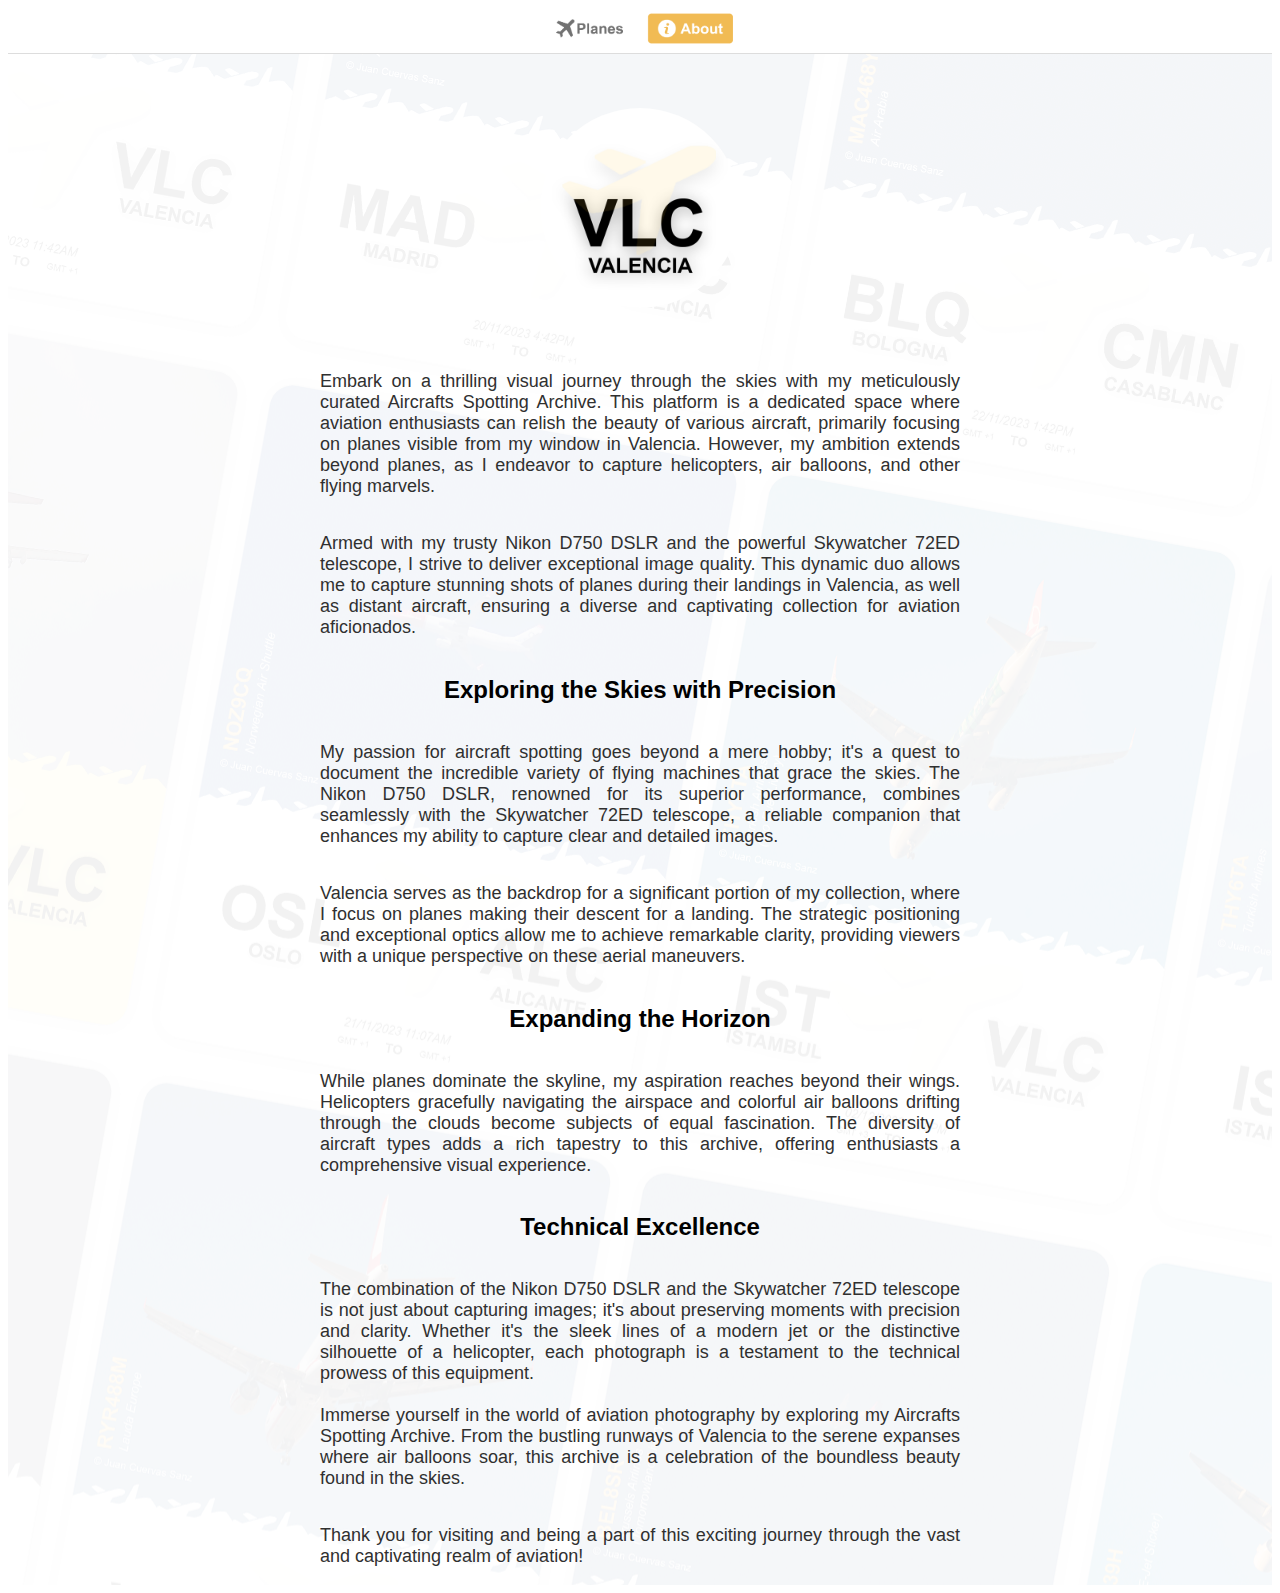
==== About.html @ 158a176d "Fixed Things" ====
<!DOCTYPE html>
<html lang="en">
<head>
    <meta charset="UTF-8">
    <meta name="viewport" content="width=device-width, initial-scale=1.0">
    <link rel="stylesheet" href="/css/style.css">
    <title>Aircrafts Spotting Archive</title>
</head>
<body class= "about_bck">
    <div class = "navbar">
    

        <div class = "nav_buttons">
            <div class = navbtn>
              <a href="Index.html">  <img class ="icon" src = "Icons/planes_btn.png"></a>
              
            </div>
            <div class = navbtn>
               <a href="About.html"> <img class ="icon" src = "Icons/about_btn_selected.png"></a>
                
            </div>
           

        </div>

    </div>
    <div class ="div_line"></div>
    <div class = "about">
        <div class ="pfp"></div>
        
        <p>Embark on a thrilling visual journey through the skies with my meticulously curated Aircrafts Spotting Archive. This platform is a dedicated space where aviation enthusiasts can relish the beauty of various aircraft, primarily focusing on planes visible from my window in Valencia. However, my ambition extends beyond planes, as I endeavor to capture helicopters, air balloons, and other flying marvels.</p>

        <p>Armed with my trusty Nikon D750 DSLR and the powerful Skywatcher 72ED telescope, I strive to deliver exceptional image quality. This dynamic duo allows me to capture stunning shots of planes during their landings in Valencia, as well as distant aircraft, ensuring a diverse and captivating collection for aviation aficionados.</p>

        <h2>Exploring the Skies with Precision</h2>
        <p>My passion for aircraft spotting goes beyond a mere hobby; it's a quest to document the incredible variety of flying machines that grace the skies. The Nikon D750 DSLR, renowned for its superior performance, combines seamlessly with the Skywatcher 72ED telescope, a reliable companion that enhances my ability to capture clear and detailed images.</p>

        <p>Valencia serves as the backdrop for a significant portion of my collection, where I focus on planes making their descent for a landing. The strategic positioning and exceptional optics allow me to achieve remarkable clarity, providing viewers with a unique perspective on these aerial maneuvers.</p>

        <h2>Expanding the Horizon</h2>
        <p>While planes dominate the skyline, my aspiration reaches beyond their wings. Helicopters gracefully navigating the airspace and colorful air balloons drifting through the clouds become subjects of equal fascination. The diversity of aircraft types adds a rich tapestry to this archive, offering enthusiasts a comprehensive visual experience.</p>

        <h2>Technical Excellence</h2>
        <p>The combination of the Nikon D750 DSLR and the Skywatcher 72ED telescope is not just about capturing images; it's about preserving moments with precision and clarity. Whether it's the sleek lines of a modern jet or the distinctive silhouette of a helicopter, each photograph is a testament to the technical prowess of this equipment. <br><br>
        Immerse yourself in the world of aviation photography by exploring my Aircrafts Spotting Archive. From the bustling runways of Valencia to the serene expanses where air balloons soar, this archive is a celebration of the boundless beauty found in the skies.</p>

        <p>Thank you for visiting and being a part of this exciting journey through the vast and captivating realm of aviation!</p>
     
       

    </div>


</body>
</html>
---- css/style.css ----
a{
text-decoration: none;


}

p{
font-family: Arial, Helvetica, sans-serif;
color: rgb(48, 48, 48);
font-size: large;
text-align: justify;

}

h2{

    font-family: Arial, Helvetica, sans-serif;
    font-weight: bold;
    

}

.about{
background-image: url("about_bck.png");
}




.navbar{
height: 5vh;
display: grid;
grid-template-columns: repeat(10 , 1fr);
padding:0 3vw 0 3vw;


}

.nav_buttons{
height: 5vh;
grid-area:  1 / 1 / 1 / 11;
z-index: 1;
display: flex;
justify-content: center;
align-items: center;

}



.icon{
height: 5vh;
margin: 0 .5vw 0 .5vw;
}



.div_line{
background-color: rgba(206, 206, 206, 0.692);
height: .1vh;
width: auto;



}

.plane_img{
width: 25vw;

}

.plane_photos, .about{
display: flex;
justify-content: center;

}

.row{
    padding-top: 1vh;
    display: grid;
    justify-items: center;
grid-template-areas: "a b c";    
grid-auto-columns: 25vw;
    
}

.pfp{
    background-image: url("PFP.png");
width: 200px;
height: 200px;
background-size: contain;
border-radius: 100%;
margin-bottom: 5vh;
margin-top: 5vh;

}
.about{
    padding-top: 1vh;
    display: grid;
    justify-items: center;
grid-template-areas: "a";    
grid-auto-columns: 50vw;
    
}

@media (max-width: 700px) {
    .row{
       
    grid-template-areas: "a";    
   
        
    }

    .plane_img{
        width: 80vw;
        
        }
  }
  

  @media (min-width: 700px) and ( max-width: 1200px) {
    .row{
       
        grid-template-areas: "a b";    
        grid-auto-columns: 45vw;
   
        
    }

    .plane_img{
        width: 45vw;
        }
  }
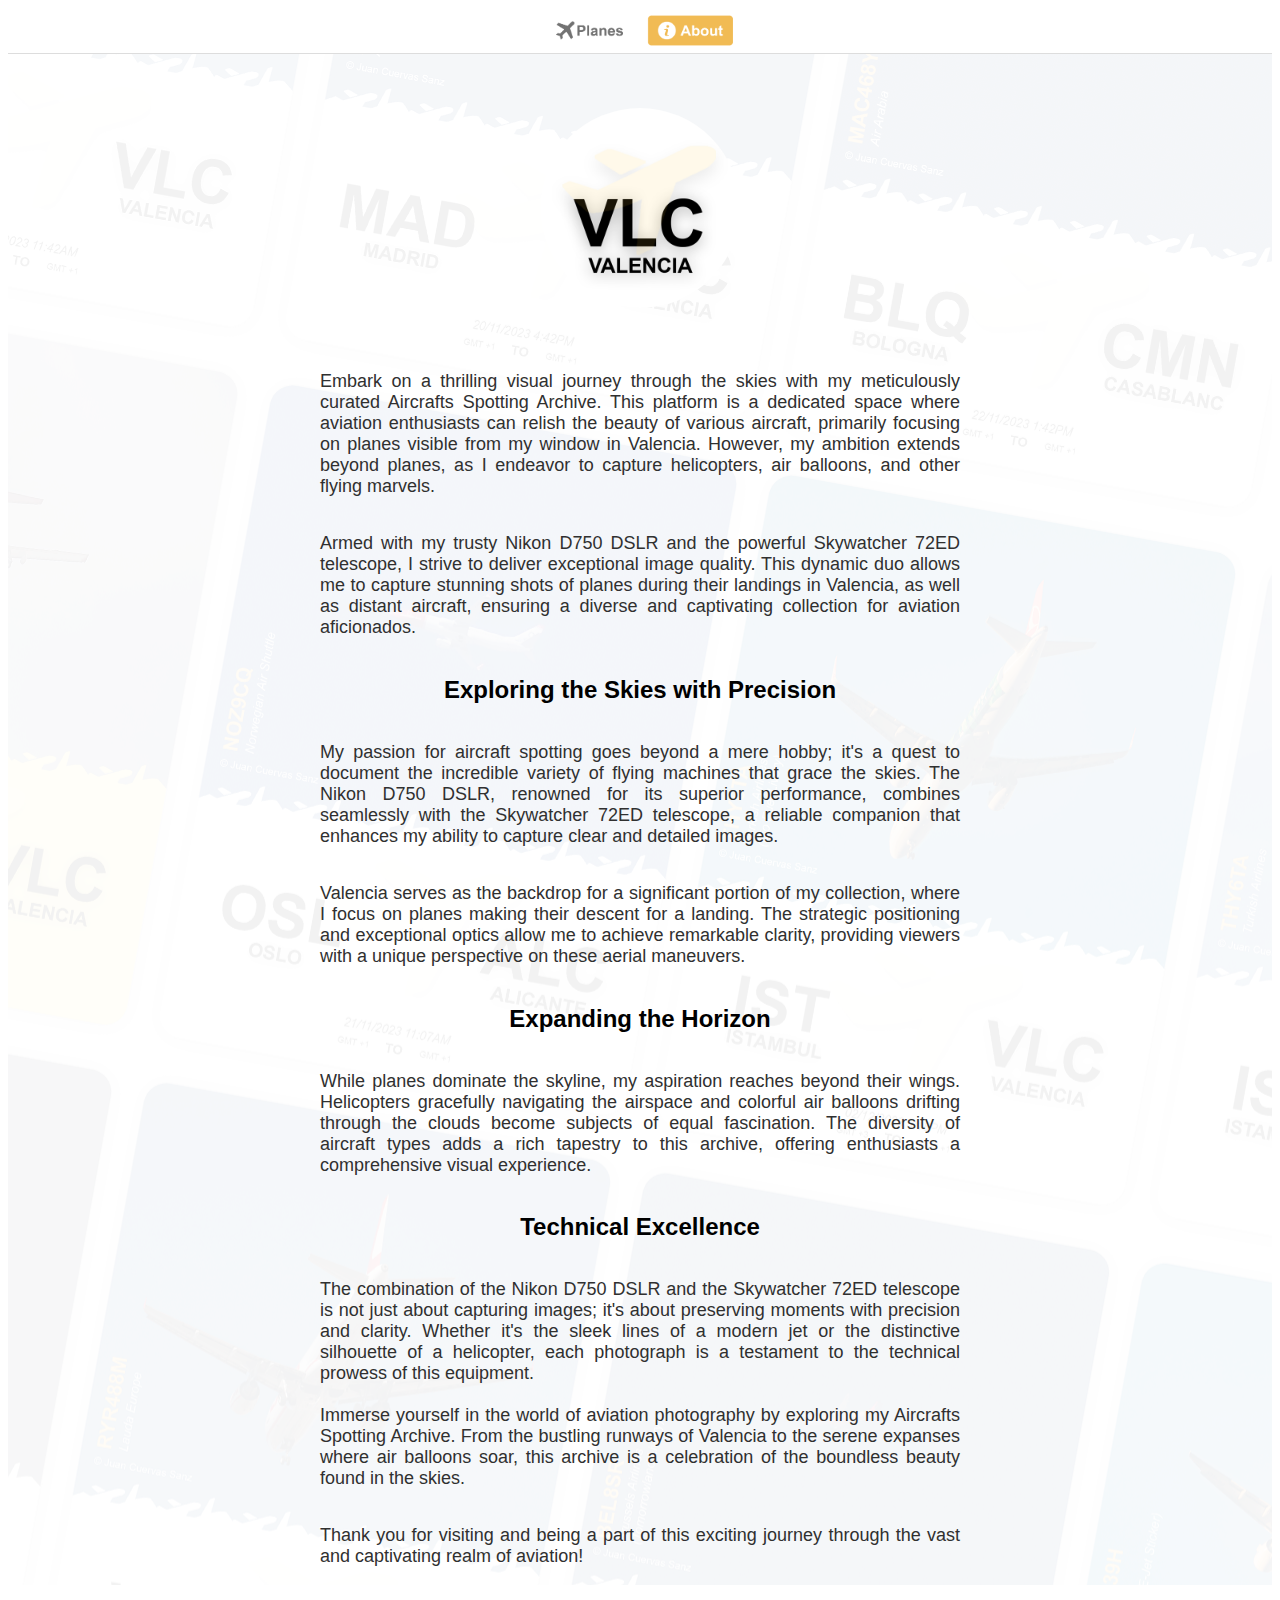
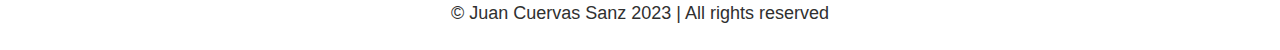
==== commit 7e333120: "Added copyright" ====
--- a/About.html
+++ b/About.html
@@ -8,7 +8,7 @@
 </head>
 <body class= "about_bck">
     <div class = "navbar">
-    
+        <div class = "navcomponent">
 
         <div class = "nav_buttons">
             <div class = navbtn>
@@ -23,6 +23,7 @@
 
         </div>
 
+    </div>
     </div>
     <div class ="div_line"></div>
     <div class = "about">
@@ -50,6 +51,9 @@
 
     </div>
 
+    <div class="copyright">
+        <p>© Juan Cuervas Sanz 2023 | All rights reserved</p>
+    </div>
 
 </body>
 </html>--- a/css/style.css
+++ b/css/style.css
@@ -24,17 +24,11 @@
 background-image: url("about_bck.png");
 }
 
+.navbtn{
+    -webkit-tap-highlight-color: transparent;
+}
 
 
-
-.navbar{
-height: 5vh;
-display: grid;
-grid-template-columns: repeat(10 , 1fr);
-padding:0 3vw 0 3vw;
-
-
-}
 
 .nav_buttons{
 height: 5vh;
@@ -42,7 +36,7 @@
 z-index: 1;
 display: flex;
 justify-content: center;
-align-items: center;
+
 
 }
 
@@ -103,6 +97,12 @@
     
 }
 
+.copyright{
+    display: flex;
+    justify-content: center;
+    text-align: center;
+}
+
 @media (max-width: 700px) {
     .row{
        
@@ -115,6 +115,43 @@
         width: 80vw;
         
         }
+
+
+        .about{
+   
+        grid-auto-columns: 70vw;
+            
+        }
+
+        p{
+            font-size: medium;
+        }
+
+        .pfp{
+            margin-bottom: 1vh;
+            margin-top: 1vh;
+        }
+
+        h2{
+            font-size: 12pt;
+        }
+        .navcomponent{
+            text-align: center;
+            background-color: white;
+            position: fixed;
+            top: 0;
+            left: 0;
+            width: 100%;
+            
+        }
+
+        .plane_photos, .about{
+            flex-wrap: wrap; /* Adjust as needed */
+            margin-top: 4vh;
+            
+            }
+
+    
   }
   
 
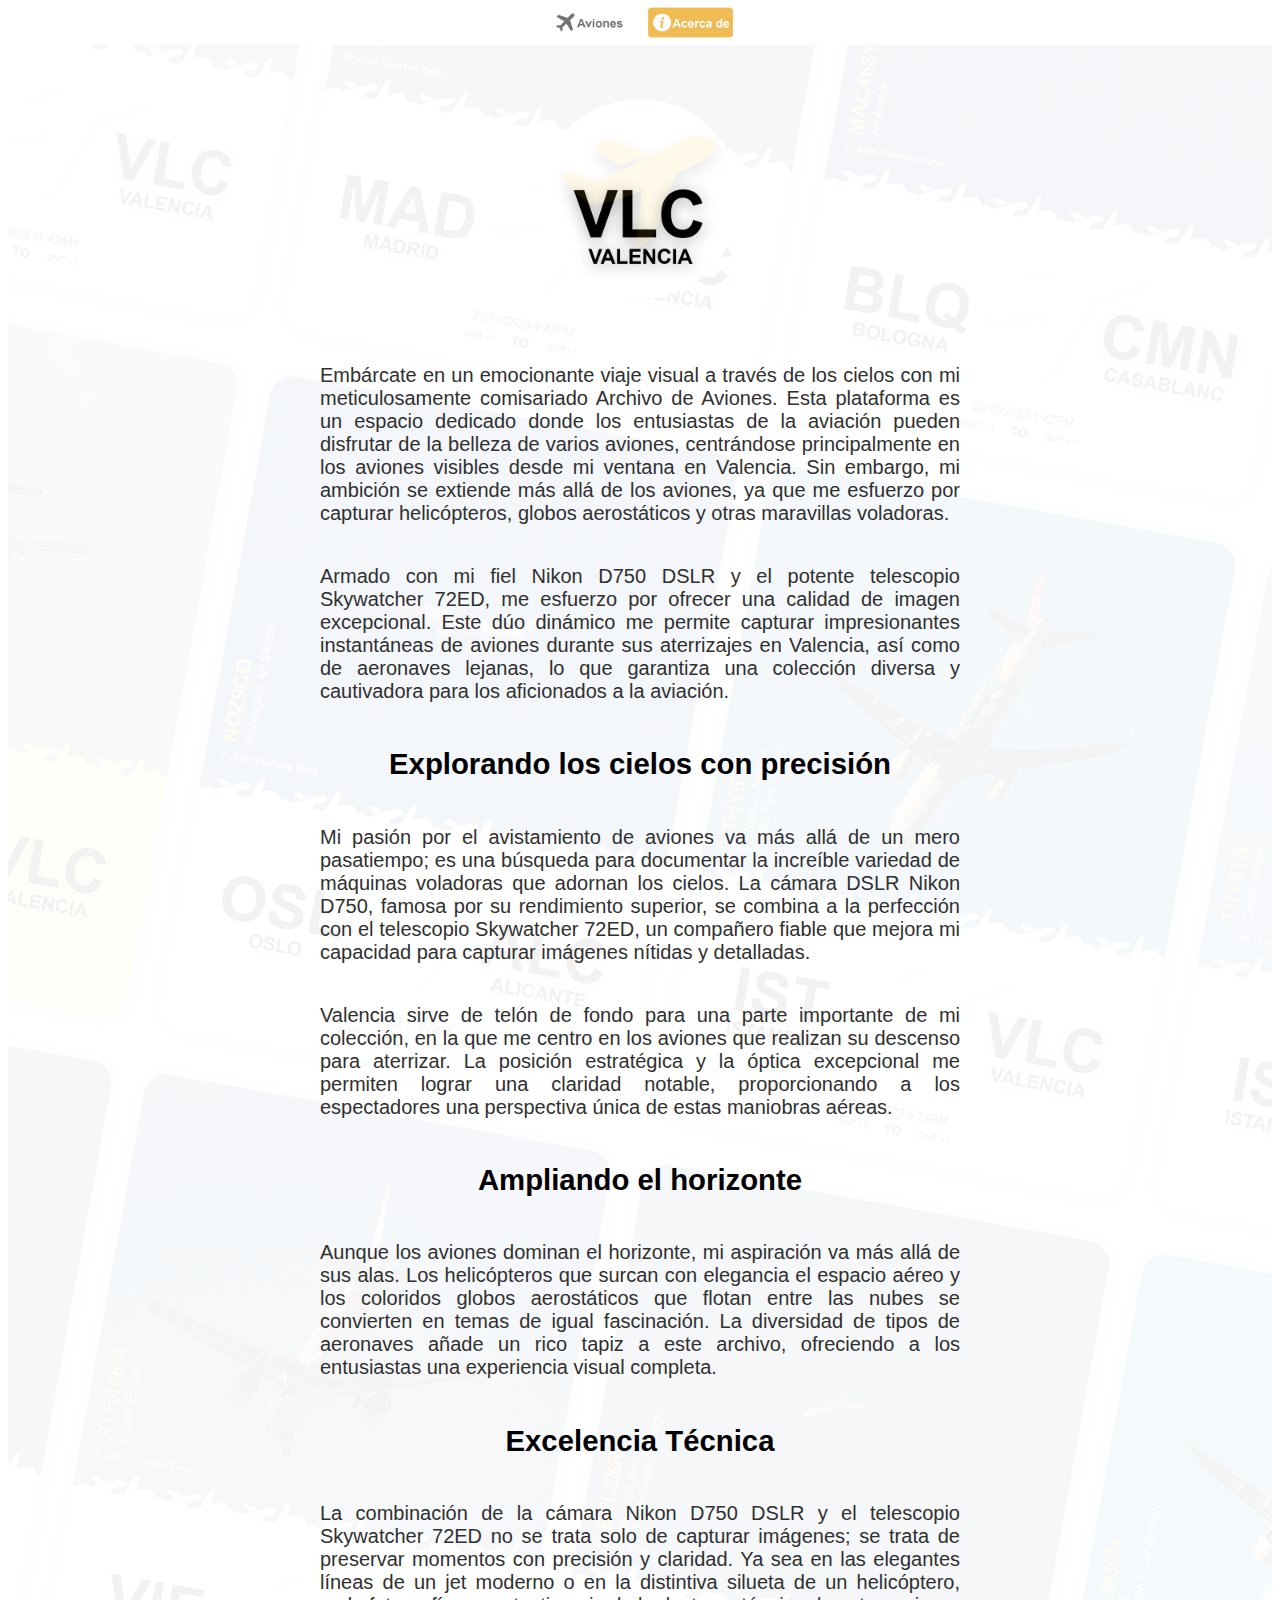
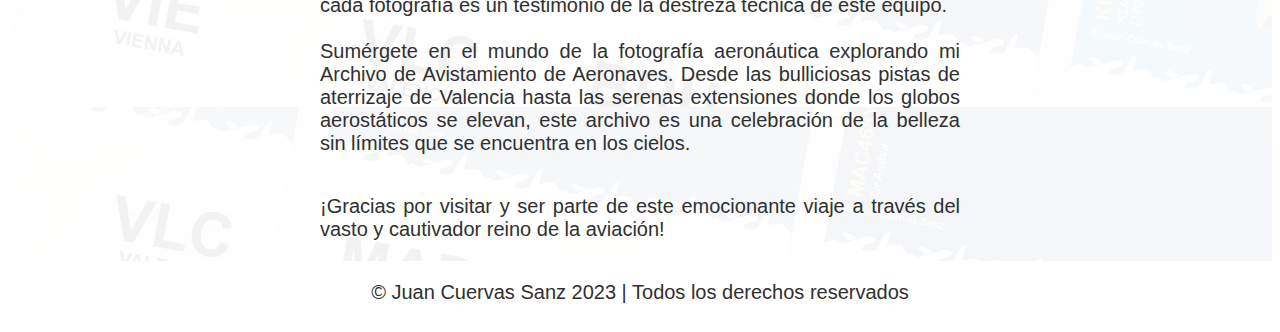
==== commit cecbc4c0: "Translated many things" ====
--- a/About.html
+++ b/About.html
@@ -1,12 +1,14 @@
 <!DOCTYPE html>
-<html lang="en">
+<html lang="es" itemscope itemtype="http://schema.org/WebPage">
 <head>
     <meta charset="UTF-8">
     <meta name="viewport" content="width=device-width, initial-scale=1.0">
+    <meta name="description" content="Explora un cautivador Archivo de Avistamiento de Aeronaves, que exhibe una variada colección de fotografías de aviones, helicópteros y globos aerostáticos.">
+    <link rel="shortcut icon" href="/Icons/favicon.ico" type="image/x-icon">
     <link rel="stylesheet" href="/css/style.css">
-    <title>Aircrafts Spotting Archive</title>
-</head>
-<body class= "about_bck">
+    <meta itemprop="author" content="Juan Cuervas Sanz">
+    <title>Explora los Cielos: El Archivo de Avistamiento de Aeronaves busca capturar imágenes de aviones, helicópteros y globos aerostáticos.</title>
+    <body class= "about_bck" itemscope itemtype="http://schema.org/CreativeWork">
     <div class = "navbar">
         <div class = "navcomponent">
 
@@ -26,33 +28,32 @@
     </div>
     </div>
     <div class ="div_line"></div>
-    <div class = "about">
+    <div class = "about" itemprop="description">
         <div class ="pfp"></div>
         
-        <p>Embark on a thrilling visual journey through the skies with my meticulously curated Aircrafts Spotting Archive. This platform is a dedicated space where aviation enthusiasts can relish the beauty of various aircraft, primarily focusing on planes visible from my window in Valencia. However, my ambition extends beyond planes, as I endeavor to capture helicopters, air balloons, and other flying marvels.</p>
+        <p>Embárcate en un emocionante viaje visual a través de los cielos con mi meticulosamente comisariado Archivo de Aviones. Esta plataforma es un espacio dedicado donde los entusiastas de la aviación pueden disfrutar de la belleza de varios aviones, centrándose principalmente en los aviones visibles desde mi ventana en Valencia. Sin embargo, mi ambición se extiende más allá de los aviones, ya que me esfuerzo por capturar helicópteros, globos aerostáticos y otras maravillas voladoras.</p> 
+        <p>Armado con mi fiel Nikon D750 DSLR y el potente telescopio Skywatcher 72ED, me esfuerzo por ofrecer una calidad de imagen excepcional. Este dúo dinámico me permite capturar impresionantes instantáneas de aviones durante sus aterrizajes en Valencia, así como de aeronaves lejanas, lo que garantiza una colección diversa y cautivadora para los aficionados a la aviación.</p>
+       
+        <h2>Explorando los cielos con precisión</h2>
+        <p>Mi pasión por el avistamiento de aviones va más allá de un mero pasatiempo; es una búsqueda para documentar la increíble variedad de máquinas voladoras que adornan los cielos. La cámara DSLR Nikon D750, famosa por su rendimiento superior, se combina a la perfección con el telescopio Skywatcher 72ED, un compañero fiable que mejora mi capacidad para capturar imágenes nítidas y detalladas.</p>
 
-        <p>Armed with my trusty Nikon D750 DSLR and the powerful Skywatcher 72ED telescope, I strive to deliver exceptional image quality. This dynamic duo allows me to capture stunning shots of planes during their landings in Valencia, as well as distant aircraft, ensuring a diverse and captivating collection for aviation aficionados.</p>
+        <p>Valencia sirve de telón de fondo para una parte importante de mi colección, en la que me centro en los aviones que realizan su descenso para aterrizar. La posición estratégica y la óptica excepcional me permiten lograr una claridad notable, proporcionando a los espectadores una perspectiva única de estas maniobras aéreas.</p>
+        <h2>Ampliando el horizonte</h2>
+        <p>Aunque los aviones dominan el horizonte, mi aspiración va más allá de sus alas. Los helicópteros que surcan con elegancia el espacio aéreo y los coloridos globos aerostáticos que flotan entre las nubes se convierten en temas de igual fascinación. La diversidad de tipos de aeronaves añade un rico tapiz a este archivo, ofreciendo a los entusiastas una experiencia visual completa.</p> 
 
-        <h2>Exploring the Skies with Precision</h2>
-        <p>My passion for aircraft spotting goes beyond a mere hobby; it's a quest to document the incredible variety of flying machines that grace the skies. The Nikon D750 DSLR, renowned for its superior performance, combines seamlessly with the Skywatcher 72ED telescope, a reliable companion that enhances my ability to capture clear and detailed images.</p>
-
-        <p>Valencia serves as the backdrop for a significant portion of my collection, where I focus on planes making their descent for a landing. The strategic positioning and exceptional optics allow me to achieve remarkable clarity, providing viewers with a unique perspective on these aerial maneuvers.</p>
-
-        <h2>Expanding the Horizon</h2>
-        <p>While planes dominate the skyline, my aspiration reaches beyond their wings. Helicopters gracefully navigating the airspace and colorful air balloons drifting through the clouds become subjects of equal fascination. The diversity of aircraft types adds a rich tapestry to this archive, offering enthusiasts a comprehensive visual experience.</p>
-
-        <h2>Technical Excellence</h2>
-        <p>The combination of the Nikon D750 DSLR and the Skywatcher 72ED telescope is not just about capturing images; it's about preserving moments with precision and clarity. Whether it's the sleek lines of a modern jet or the distinctive silhouette of a helicopter, each photograph is a testament to the technical prowess of this equipment. <br><br>
-        Immerse yourself in the world of aviation photography by exploring my Aircrafts Spotting Archive. From the bustling runways of Valencia to the serene expanses where air balloons soar, this archive is a celebration of the boundless beauty found in the skies.</p>
-
-        <p>Thank you for visiting and being a part of this exciting journey through the vast and captivating realm of aviation!</p>
+        <h2>Excelencia Técnica</h2>
+        <p>La combinación de la cámara Nikon D750 DSLR y el telescopio Skywatcher 72ED no se trata solo de capturar imágenes; se trata de preservar momentos con precisión y claridad. Ya sea en las elegantes líneas de un jet moderno o en la distintiva silueta de un helicóptero, cada fotografía es un testimonio de la destreza técnica de este equipo. <br><br>
+        Sumérgete en el mundo de la fotografía aeronáutica explorando mi Archivo de Avistamiento de Aeronaves. Desde las bulliciosas pistas de aterrizaje de Valencia hasta las serenas extensiones donde los globos aerostáticos se elevan, este archivo es una celebración de la belleza sin límites que se encuentra en los cielos.</p>
+        
+        <p>¡Gracias por visitar y ser parte de este emocionante viaje a través del vasto y cautivador reino de la aviación!</p>
+        
      
        
 
     </div>
 
     <div class="copyright">
-        <p>© Juan Cuervas Sanz 2023 | All rights reserved</p>
+        <p>© Juan Cuervas Sanz 2023 | Todos los derechos reservados</p>
     </div>
 
 </body>
--- a/css/style.css
+++ b/css/style.css
@@ -7,17 +7,33 @@
 p{
 font-family: Arial, Helvetica, sans-serif;
 color: rgb(48, 48, 48);
-font-size: large;
+font-size: 15pt;
 text-align: justify;
 
 }
 
-h2{
+h1, h2{
 
     font-family: Arial, Helvetica, sans-serif;
     font-weight: bold;
-    
-
+    font-size: 22pt;
+    
+
+}
+
+h1{
+    
+    margin-top: 3vh;
+    color: rgb(36, 36, 36);
+}
+
+.h1_div{
+    width: 100%;
+    display: flex;
+    justify-content: center;
+    align-items: center;
+    background-color: rgba(0, 0, 0, 0.03);
+    padding: 2;
 }
 
 .about{
@@ -103,6 +119,22 @@
     text-align: center;
 }
 
+.navcomponent{
+    text-align: center;
+    background-color: white;
+    position: fixed;
+    top: 0;
+    left: 0;
+    width: 100%;
+    
+}
+
+.plane_photos, .about{
+    flex-wrap: wrap; /* Adjust as needed */
+    margin-top: 4vh;
+    
+    }
+
 @media (max-width: 700px) {
     .row{
        
@@ -131,26 +163,16 @@
             margin-bottom: 1vh;
             margin-top: 1vh;
         }
+        p{
+            font-size: 10pt;
+        }
 
         h2{
             font-size: 12pt;
         }
-        .navcomponent{
-            text-align: center;
-            background-color: white;
-            position: fixed;
-            top: 0;
-            left: 0;
-            width: 100%;
-            
-        }
-
-        .plane_photos, .about{
-            flex-wrap: wrap; /* Adjust as needed */
-            margin-top: 4vh;
-            
-            }
-
+
+    
+     
     
   }
   
@@ -167,5 +189,12 @@
     .plane_img{
         width: 45vw;
         }
+      
+        .about{
+   
+            grid-auto-columns: 70vw;
+                
+            }
+       
   }
 
